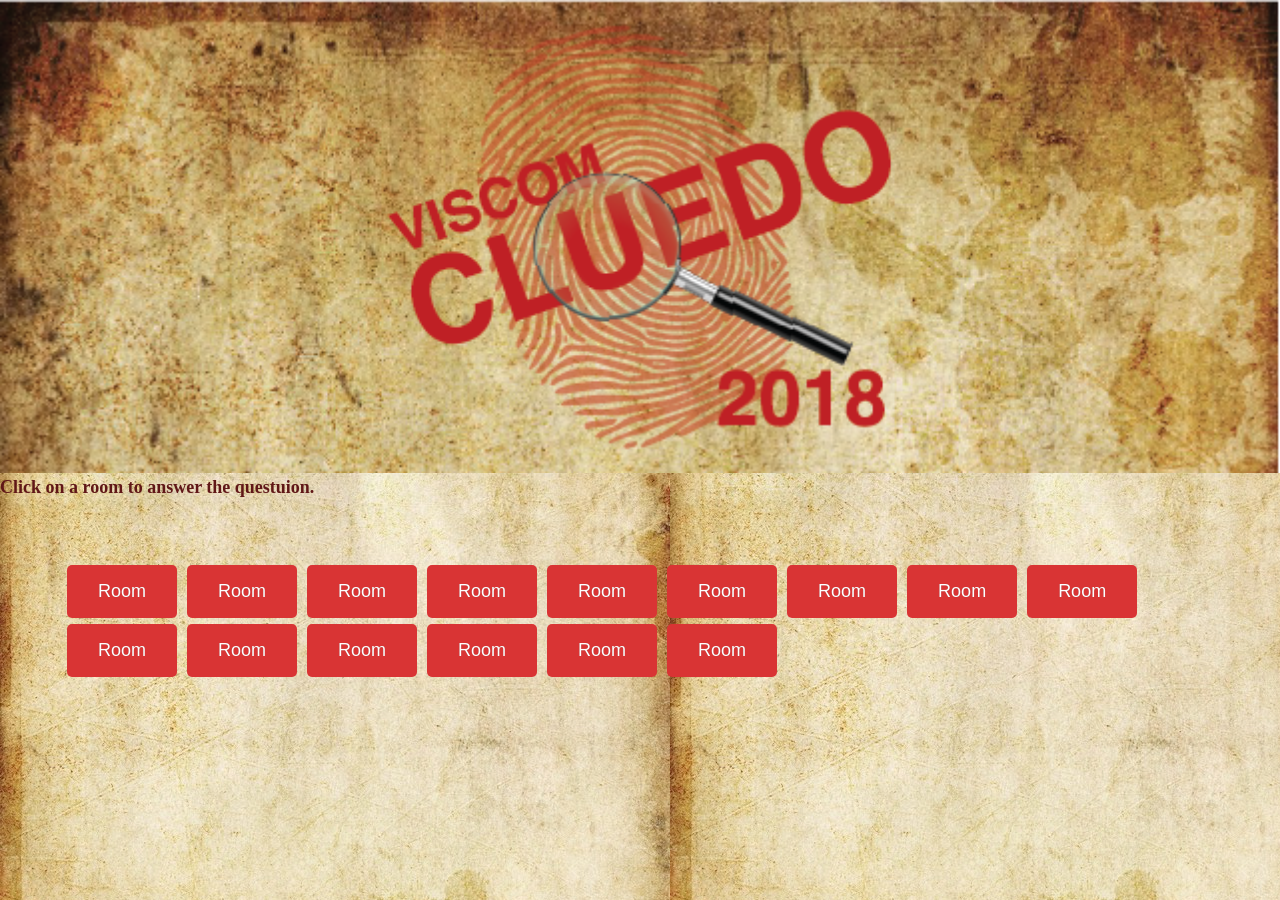
==== Cluedo/index.html @ 0dfdc3d8 "Cluedo test added" ====
<!doctype html>

<html lang="en">
<head>
  <meta charset="utf-8">

  <title>VisCom Cluedo 2018</title>
  <meta name="description" content="Cluedo">
  <meta name="author" content="Reuben Davern">

  <link rel="stylesheet" href="css/styles.css">

  <!--[if lt IE 9]>
    <script src="https://cdnjs.cloudflare.com/ajax/libs/html5shiv/3.7.3/html5shiv.js"></script>
  <![endif]-->
</head>

<body>
    
    <header>
        <img src="images/banner-03.png" width="100%">
    </header>
    <h2> Click on a room to answer the questuion.</h2>
    
<div class="buttons">
<a href="#" class="Button">Room</a>
    <a href="#" class="Button">Room</a>
    <a href="#" class="Button">Room</a>
    <a href="#" class="Button">Room</a>
    <a href="#" class="Button">Room</a>
    <a href="#" class="Button">Room</a>
    <a href="#" class="Button">Room</a>
    <a href="#" class="Button">Room</a>
    <a href="#" class="Button">Room</a>
    <a href="#" class="Button">Room</a>
    <a href="#" class="Button">Room</a>
    <a href="#" class="Button">Room</a>
    <a href="#" class="Button">Room</a>
    <a href="#" class="Button">Room</a>
    <a href="#" class="Button">Room</a>
    </div>
    
  <script src="js/scripts.js"></script>
</body>
</html>
---- Cluedo/css/styles.css ----
*   {
    margin: 0;
    border: 0;
    padding: 0;
}
html    {
    background: url(../images/Background.jpg);
}
header  {
}
h2  {
    width: 100%;
    color: #601717;
    display: flex;
    font-size: large;
    text-align: center;
}
.buttons  {
    padding: 5%;
}
.Button {
    margin: 3px;
	background-color:#d93434;
	-moz-border-radius:5px;
	-webkit-border-radius:5px;
	border-radius:5px;
	display:inline-block;
	cursor:pointer;
	color:#ffffff;
	font-family:Arial;
	font-size:18px;
	padding:16px 31px;
	text-decoration:none;
	text-shadow:0px 0px 0px #943535;
}
.Button:hover {
	background-color:#c22e2e;
}
.Button:active {
	position:relative;
	top:1px;
}
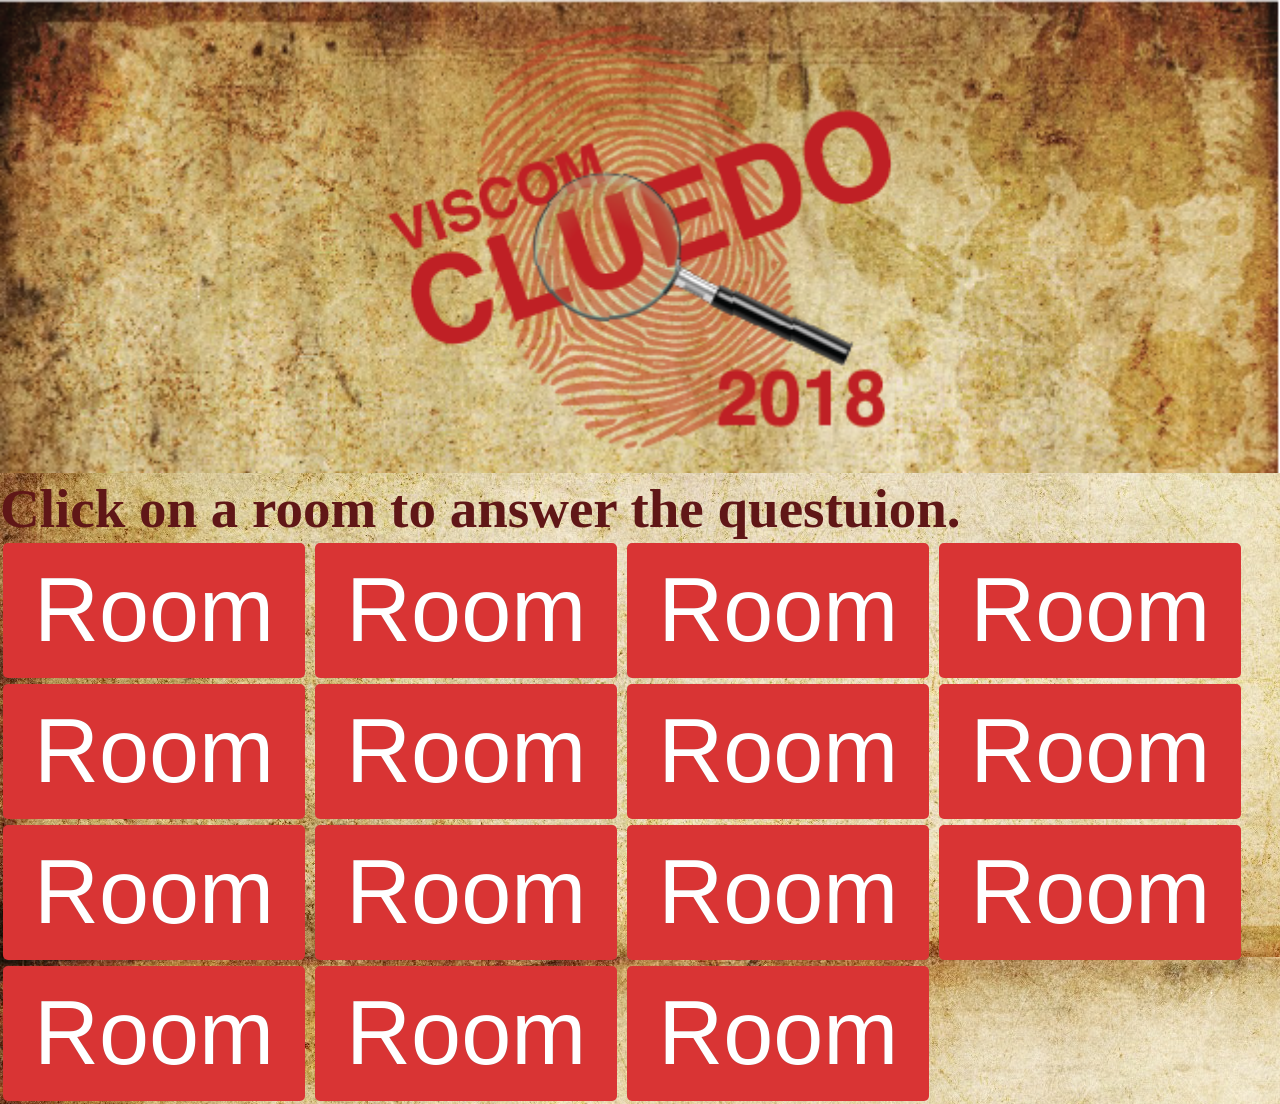
==== commit 80e48169: "cluedo update 2" ====
--- a/Cluedo/index.html
+++ b/Cluedo/index.html
@@ -23,7 +23,7 @@
     <h2> Click on a room to answer the questuion.</h2>
     
 <div class="buttons">
-<a href="#" class="Button">Room</a>
+    <a href="#" class="Button">Room</a>
     <a href="#" class="Button">Room</a>
     <a href="#" class="Button">Room</a>
     <a href="#" class="Button">Room</a>
--- a/Cluedo/css/styles.css
+++ b/Cluedo/css/styles.css
@@ -12,11 +12,13 @@
     width: 100%;
     color: #601717;
     display: flex;
-    font-size: large;
+    font-size: 55px;
     text-align: center;
+    padding-right: auto;
+    padding-right: auto;
 }
 .buttons  {
-    padding: 5%;
+
 }
 .Button {
     margin: 3px;
@@ -28,7 +30,7 @@
 	cursor:pointer;
 	color:#ffffff;
 	font-family:Arial;
-	font-size:18px;
+	font-size:90px;
 	padding:16px 31px;
 	text-decoration:none;
 	text-shadow:0px 0px 0px #943535;
